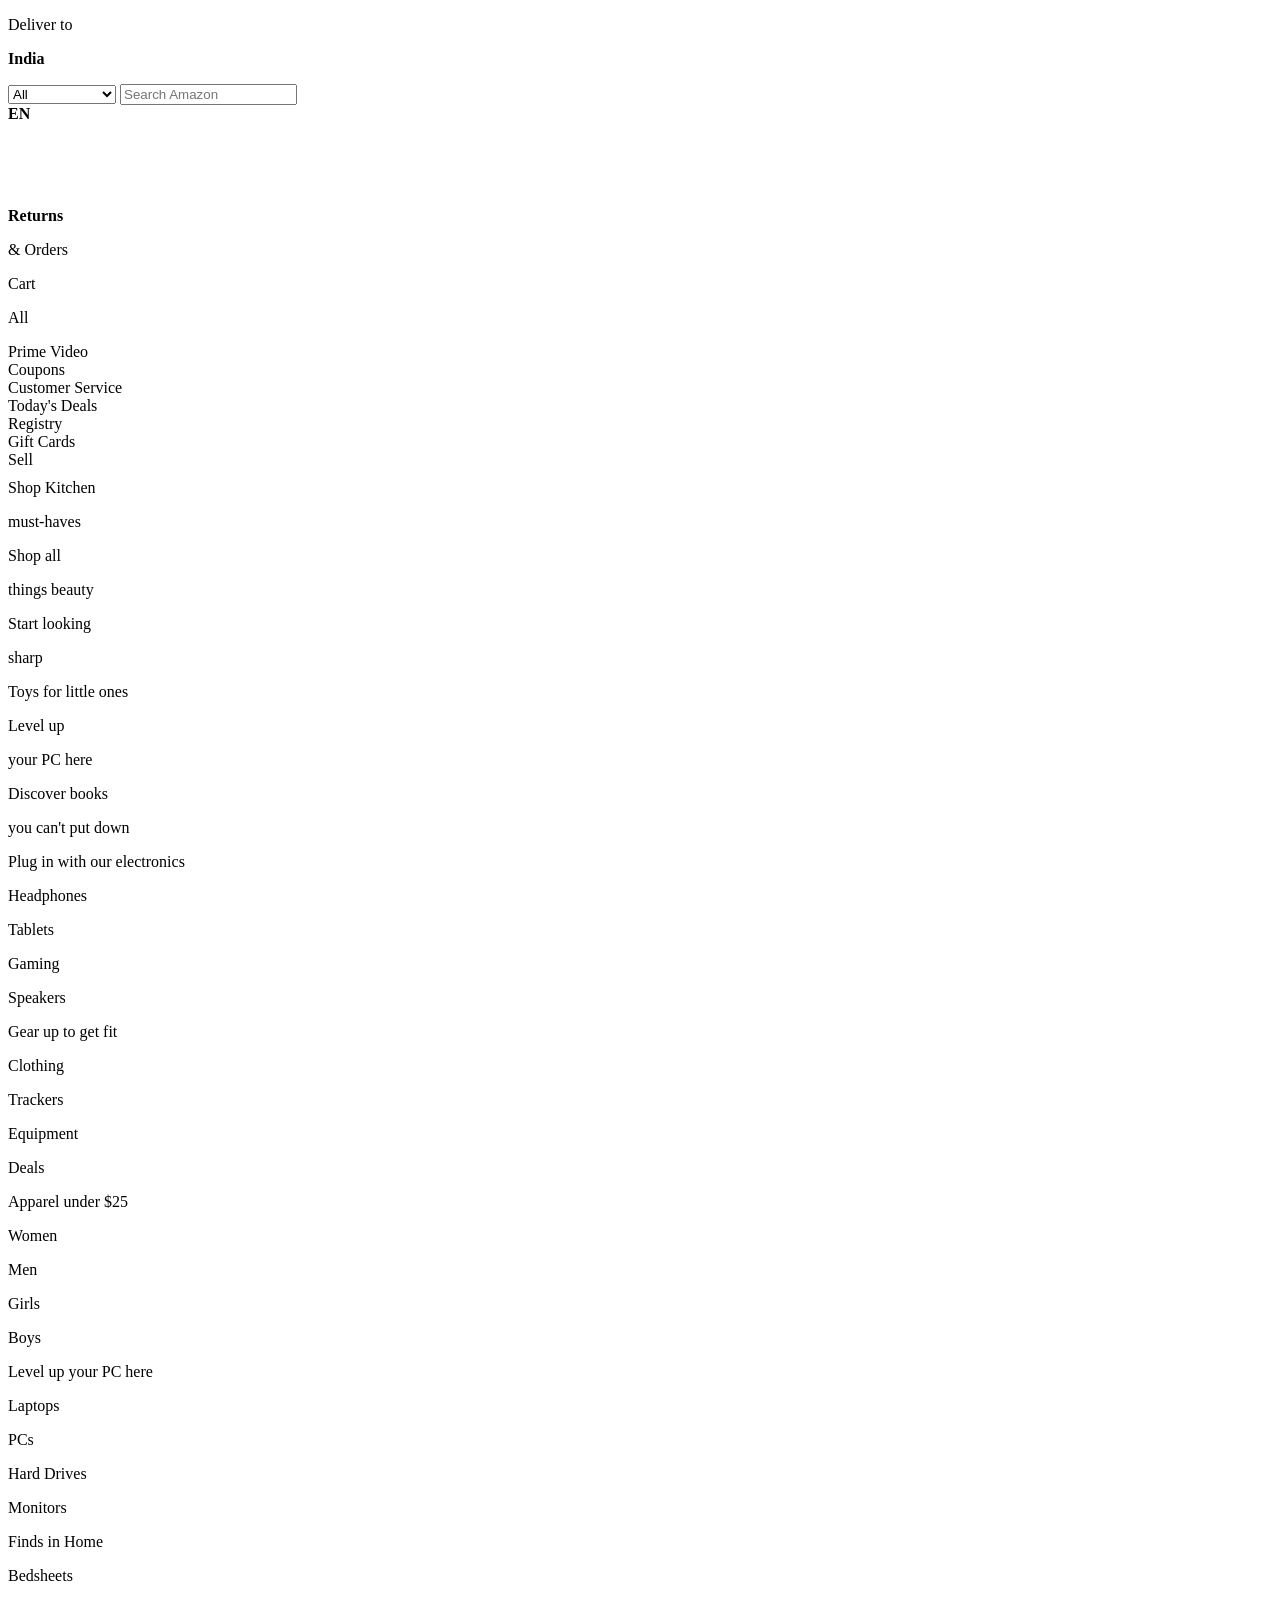
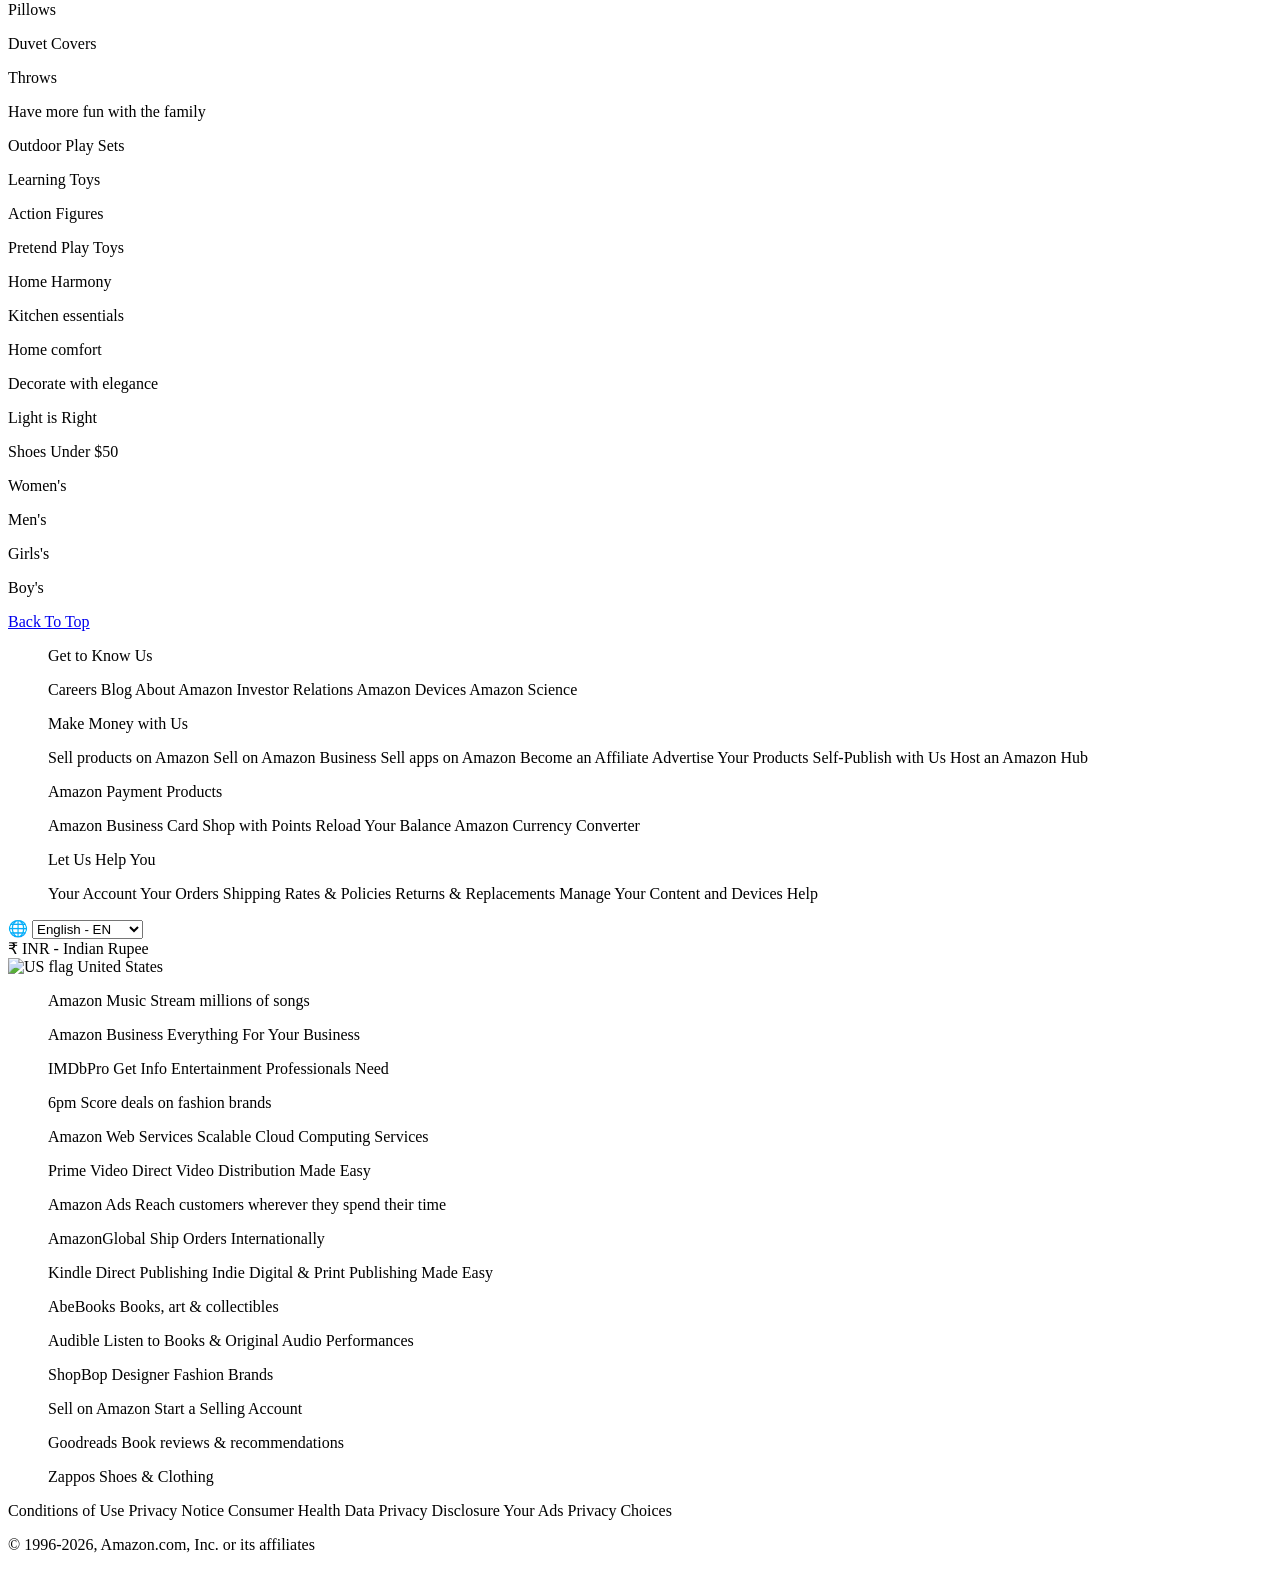
==== index.html @ c1c50067 "Update and rename home.html to index.html" ====
<!DOCTYPE html>
<html lang="en"> 
<head>
    <meta charset="UTF-8"> <!-- UTF-8 allows your webpage to correctly display a huge range of characters, including: English, Hindi, Emojis: 😊, Symbols, Other languages -->
    <meta name="viewport" content="width=device-width, initial-scale=1.0">
    <title>AMAZON CLONE</title>
    <link rel="stylesheet" href="index.css">

    <link href="https://fonts.googleapis.com/css2?family=Roboto:wght@400;500;700&display=swap"
      rel="stylesheet">
    <script src="https://kit.fontawesome.com/1e3a01ae2b.js" crossorigin="anonymous"></script>

    <link href="https://fonts.googleapis.com/css2?family=Inter+Tight:ital,wght@0,100..900;1,100..900&family=Roboto+Condensed:ital,wght@0,100..900;1,100..900&family=Signika:wght@300..700&display=swap" rel="stylesheet">

</head>
<body>
    <header>
        <div class="navbar">
            <div class="nav-logo border">
                <div class="logo"></div>
            </div>
            <div class="nav-location border">
                <p id="add1">Deliver to</p>
                <div class="nav-country">
                    <i class="fa-solid fa-location-dot"></i>
                    <p><b>India</b></p>
                </div>
            </div>

            <div class="nav-search">
                <select class="search-select">

                    <option>All</option>
                    <option>Fashion</option>
                    <option>Baby</option>
                    <option>Arts and crafts</option>
                    <option>Books</option>
                    <option>Computers</option>
                    <option>Electronics</option>
                </select>
                <input placeholder="Search Amazon" class="search-input">
                <div id="searchic">
                    <i class="fa-solid fa-magnifying-glass"></i>
                </div>
            </div>

            <div class="lang border">
                <i class="fa-solid fa-flag-usa" style="color: cornflowerblue;"></i>
                <b>EN</b>
            </div>
            
            <a href="signin.html" style="text-decoration: none; color: white;">
            <div class="nav-signin border" title="Sign in/Register">
                <p id="signin1"><b>Hello, sign in</b></p>
                <p class="nav-second"> Accounts & Lists
                <i class="fa-solid fa-angle-down"></i>
                </p>                
            </div></a>

            <div class="nav-orders border">
                <p id="orders1"><b>Returns</b></p>
                <p class="nav-second">& Orders</p>
            </div>

            <div class="nav-cart border">
                <i id="cart" class="fa-solid fa-cart-shopping"></i>
                <p id="cart2">Cart</p>
            </div>
        </div>

        <div class="panel">
            <div class="panel-all border">
                <i style="font-size: 23px;" class="fa-solid fa-bars"></i>
                <p>All</p>
            </div>

            <div class="panel-ops">
                <div class="ops-prime border">Prime Video</div>
                <div class="ops-coupons border">Coupons</div>
                <div class="ops-service border">Customer Service</div>
                <div class="ops-deals border">Today's Deals</div>
                <div class="ops-reg border">Registry</div>
                <div class="ops-gift border">Gift Cards</div>
                <div class="ops-sell border">Sell</div>
            </div>
        </div>
    </header>

    <div class="hero-section">
        <div class="card" id="img1">
            <p style="margin-top: 10px;">Shop Kitchen</p>
            <p>must-haves</p>
            
        </div>
        <div class="card" id="img2">
            <p style="margin-top: 10px;">Shop all</p>
            <p>things beauty</p>
        </div>
        <div class="card" id="img3">
            <p style="margin-top: 10px;">Start looking </p>
            <p>sharp</p>
        </div>
        <div class="card" id="img4">
            <p style="margin-top: 10px;">
                Toys for little ones
            </p>
        </div>
        <div class="card" id="img5">
            <p style="margin-top: 10px;">Level up</p>
            <p>your PC here</p>
        </div>
        <div class="card" id="img6">
            <p style="margin-top: 10px;">
                <p>Discover books</p>
                <p>you can't put down</p>
            </p>
        </div>
    </div>
    <!-- Shop section -->
    <div class="shop-section">
        <div class="sub-shop-section1 style">
            <div class="box1 box">
                <p id="shop-title">Plug in with our electronics</p>
                <div class="boxes">
                    <div class="item">
                        <div class="box-img1"></div>
                        <p>Headphones</p>
                    </div>
                    <div class="item">
                        <div class="box-img2"></div>
                        <p>Tablets</p>
                    </div>
            
                    <div class="item">
                        <div class="box-img3"></div>
                        <p>Gaming</p>
                    </div>
                    <div class="item">
                        <div class="box-img4"></div>
                        <p>Speakers</p>
                    </div>
                </div>
            </div>
            <div class="box2 box">
                <p id="shop-title">Gear up to get fit</p>
                <div class="boxes">
                    <div class="item">
                        <div class="box2-img1"></div>
                        <p>Clothing</p>
                    </div>
                    <div class="item">
                        <div class="box2-img2"></div>
                        <p>Trackers</p>
                    </div>
            
                    <div class="item">
                        <div class="box2-img3"></div>
                        <p>Equipment</p>
                    </div>
                    <div class="item">
                        <div class="box2-img4"></div>
                        <p>Deals</p>
                    </div>
                </div>
            </div>
        <div class="box3 box">
            <p id="shop-title">Apparel under $25</p>
            <div class="boxes">
                <div class="item">
                    <div class="box3-img1"></div>
                    <p>Women</p>
                </div>
                <div class="item">
                    <div class="box3-img2"></div>
                    <p>Men</p>
                </div>
            
                <div class="item">
                    <div class="box3-img3"></div>
                    <p>Girls</p>
                </div>
                <div class="item">
                    <div class="box3-img4"></div>
                    <p>Boys</p>
                </div>
            </div>
        </div>
        <div class="box4 box">
            <p id="shop-title">Level up your PC here</p>
            <div class="boxes">
                <div class="item">
                    <div class="box4-img1"></div>
                    <p>Laptops</p>
                </div>
                <div class="item">
                    <div class="box4-img2"></div>
                    <p>PCs</p>
                </div>
            
                <div class="item">
                    <div class="box4-img3"></div>
                    <p>Hard Drives</p>
                </div>
                <div class="item">
                    <div class="box4-img4"></div>
                    <p>Monitors</p>
                </div>
            
            </div>
        </div>
        </div>


        <div class="sub-shop-section2 style">
            <div class="box1 box">
                <p id="shop-title">Finds in Home</p>
                <div class="boxes">
                    <div class="item">
                        <div class="box1-2-img1"></div>
                        <p>Bedsheets</p>
                    </div>
                    <div class="item">
                        <div class="box1-2-img2"></div>
                        <p>Pillows</p>
                    </div>
            
                    <div class="item">
                        <div class="box1-2-img3"></div>
                        <p>Duvet Covers</p>
                    </div>
                    <div class="item">
                        <div class="box1-2-img4"></div>
                        <p>Throws</p>
                    </div>
                </div>
            </div>
            <div class="box2 box">
                <p id="shop-title">Have more fun with the family</p>
                <div class="boxes">
                    <div class="item">
                        <div class="box2-2-img1"></div>
                        <p>Outdoor Play Sets</p>
                    </div>
                    <div class="item">
                        <div class="box2-2-img2"></div>
                        <p>Learning Toys</p>
                    </div>
            
                    <div class="item">
                        <div class="box2-2-img3"></div>
                        <p>Action Figures</p>
                    </div>
                    <div class="item">
                        <div class="box2-2-img4"></div>
                        <p>Pretend Play Toys</p>
                    </div>
                </div>
            </div>
        <div class="box3 box">
            <p id="shop-title">Home Harmony</p>
            <div class="boxes">
                <div class="item">
                    <div class="box3-2-img1"></div>
                    <p>Kitchen essentials</p>
                </div>
                <div class="item">
                    <div class="box3-2-img2"></div>
                    <p>Home comfort</p>
                </div>
            
                <div class="item">
                    <div class="box3-2-img3"></div>
                    <p>Decorate with elegance</p>
                </div>
                <div class="item">
                    <div class="box3-2-img4"></div>
                    <p>Light is Right</p>
                </div>
            </div>
        </div>
        <div class="box4 box">
            <p id="shop-title">Shoes Under $50</p>
            <div class="boxes">
                <div class="item">
                    <div class="box4-2-img1"></div>
                    <p>Women's</p>
                </div>
                <div class="item">
                    <div class="box4-2-img2"></div>
                    <p>Men's</p>
                </div>
            
                <div class="item">
                    <div class="box4-2-img3"></div>
                    <p>Girls's</p>
                </div>
                <div class="item">
                    <div class="box4-2-img4"></div>
                    <p>Boy's</p>
                </div>
            
            </div>
        </div>
        </div>
        
    </div>

    <footer>
        <div>
            <a href="#top" class="back-to-top">Back To Top</a>
        </div>
        <div class="foot-panel1">
            <ul>
                <p>Get to Know Us</p>
                <a>Careers</a>
                <a>Blog<a>
                <a>About Amazon</a>
                <a>Investor Relations</a>
                <a>Amazon Devices</a>
                <a>Amazon Science</a>
            </ul>
            <ul>
                <p>Make Money with Us</p> 
                <a>Sell products on Amazon</a>
                <a>Sell on Amazon Business<a>
                <a>Sell apps on Amazon</a>
                <a>Become an Affiliate</a>
                <a>Advertise Your Products</a>
                <a>Self-Publish with Us</a>
                <a>Host an Amazon Hub</a>
            </ul>
            <ul>
                <p>Amazon Payment Products</p>
                <a>Amazon Business Card</a>
                <a>Shop with Points</a>
                <a>Reload Your Balance</a>
                <a>Amazon Currency Converter</a>
            </ul>
            <ul>
                <p>Let Us Help You</p>
                <a>Your Account</a>
                <a>Your Orders<a>
                <a>Shipping Rates & Policies</a>
                <a>Returns & Replacements</a>
                <a>Manage Your Content and Devices</a>
                <a>Help</a>
            </ul>
        </div>
        <div class="foot-panel2">
            <div class="plogo"></div>
            <div class="foot-nav">
                <div class="footopt">
                    <span>🌐</span>
                    <select>
                        <option>English - EN</option>
                        <option>हिन्दी - HI</option>
                        <option>español - ES</option>
                        <option>português - PT</option>
                    </select>
                </div>
                <div class="footopt">
                    <span>₹ INR - Indian Rupee</span>
                    
                </div>
                <div class="footopt">
                    <img src="https://flagcdn.com/w20/us.png" alt="US flag">
                    <span>United States</span>
                    
                </div>
            </div>
        </div>

        <div class="footr2">
            <div class="foot-panel3">
                <div class="col1 c">
                    <ul>
                        <a id="heading">Amazon Music</a>
                        <a>Stream millions of songs</a>
                    </ul>
                    <ul>
                        <a id="heading">Amazon Business</a>
                        <a>Everything For</a>
                        <a>Your Business</a>
                    </ul>
                    <ul>
                        <a id="heading">IMDbPro </a>
                        <a>Get Info</a>
                        <a>Entertainment</a>
                        <a>Professionals Need</a>
                    </ul>
                </div>
                <div class="col2 c">
                    <ul>
                        <a id="heading">6pm</a>
                        <a>Score deals on fashion brands</a>
                    </ul>
                    <ul>
                        <a id="heading">Amazon Web Services</a>
                        <a>Scalable Cloud Computing Services</a>
                    </ul>
                    <ul>
                        <a id="heading">Prime Video Direct</a>
                        <a>Video Distribution Made Easy</a>
                    </ul>
                </div>
                <div class="col3 c">
                    <ul style="height: px;">
                        <a id="heading">Amazon Ads</a>
                        <a>Reach customers</a>
                        <a>wherever they</a>
                        <a>spend their time</a>
                    </ul>
                    <ul >
                        <a id="heading">AmazonGlobal</a>
                        <a>Ship Orders</a>
                        <a>Internationally</a>
                    </ul>
                    <ul>
                        <a id="heading">Kindle Direct </a>
                        <a id="heading">Publishing</a>
                        <a>Indie Digital &</a>
                        <a>Print Publishing</a>
                        <a>Made Easy</a>
                    </ul>
                </div>
                <div class="col4 c">
                    <ul>
                        <a id="heading">AbeBooks</a>
                        <a>Books, art & collectibles</a>
                    </ul>
                    <ul>
                        <a id="heading">Audible</a>
                        <a>Listen to Books & Original Audio Performances</a>
                        
                    </ul>
                    <ul>
                        <a id="heading">ShopBop </a>
                        <a>Designer</a>
                        <a>Fashion Brands</a>
                    </ul>
                </div>
                <div class="col5 c">
                    <ul>
                        <a id="heading">Sell on Amazon</a>
                        <a>Start a Selling Account</a>
                    </ul>
                    <ul>
                        <a id="heading">Goodreads</a>
                        <a>Book reviews</a>
                        <a>&</a>
                        <a>recommendations</a>
                        
                    </ul>
                    <ul>
                        <a id="heading">Zappos</a>
                        <a>Shoes &</a>
                        <a>Clothing</a>
                        
                    </ul>
                </div>
        
            </div>

            <div class="foot-panel4">
            <div class="pages">
                <a>Conditions of Use</a>
                <a>Privacy Notice</a>
                <a>Consumer Health Data Privacy Disclosure</a>
                <a>Your Ads Privacy Choices</a>
            </div>
            <div class="copyright">
                <p>© 1996-2026, Amazon.com, Inc. or its affiliates</p>
            </div>
        </div>
        </div>
        
    </footer>
    
</body>
</html>
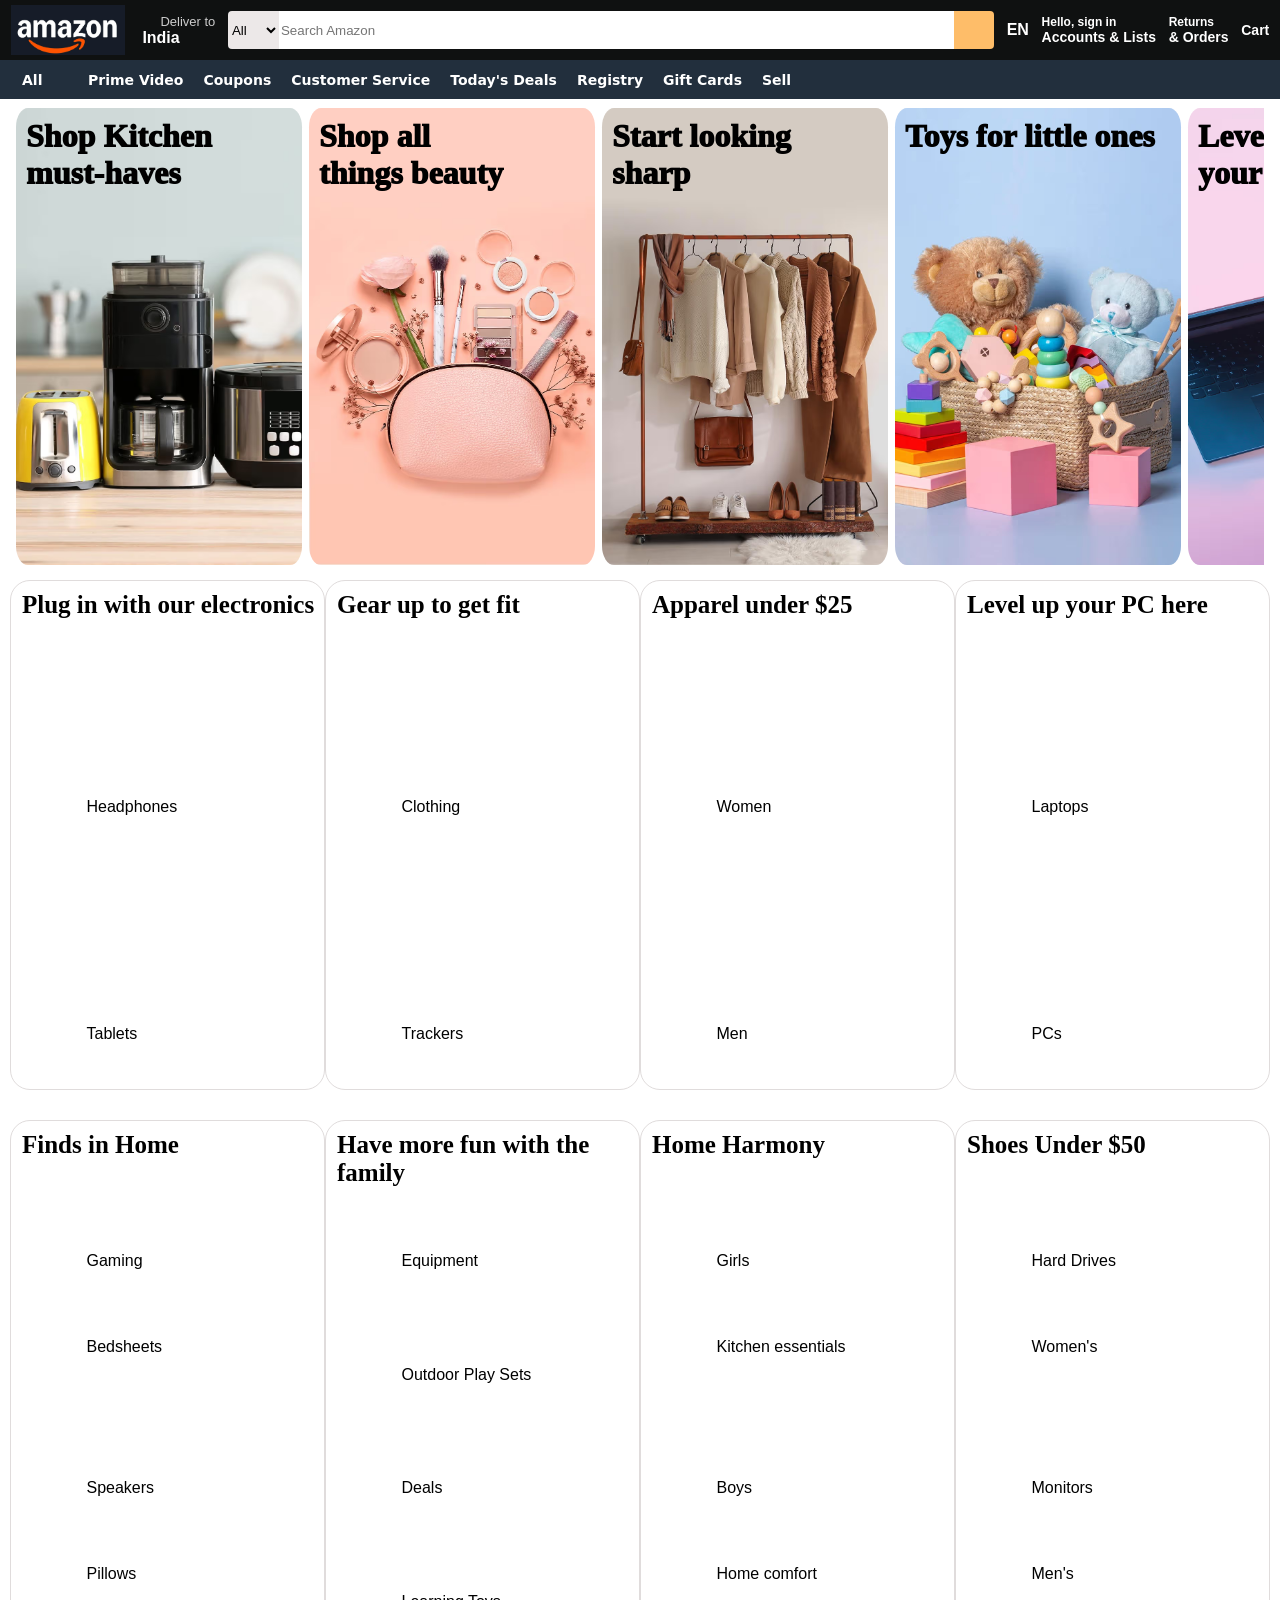
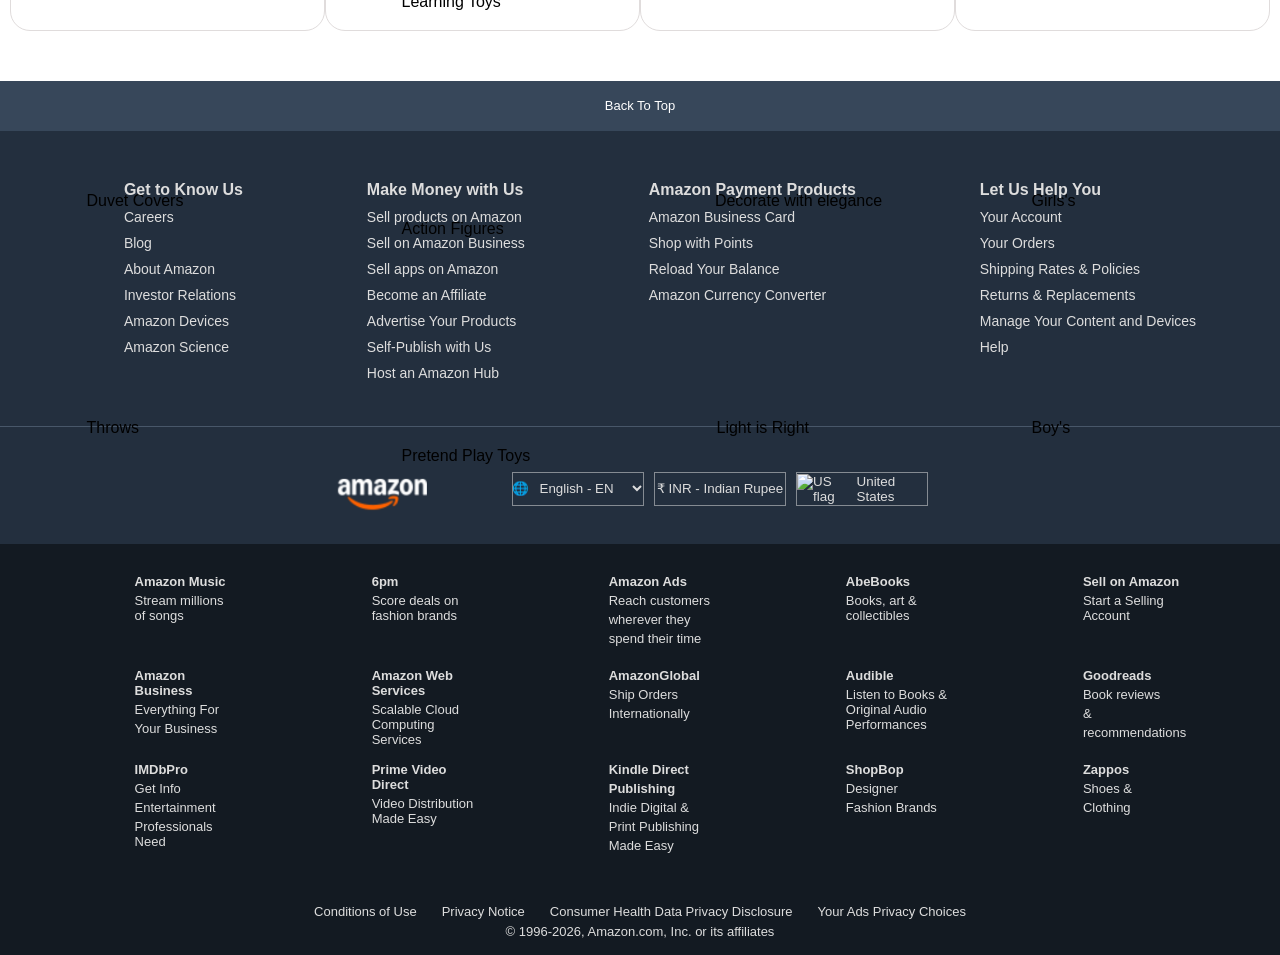
==== commit b4846ed3: "Update index.html" ====
--- a/index.html
+++ b/index.html
@@ -4,7 +4,7 @@
     <meta charset="UTF-8"> <!-- UTF-8 allows your webpage to correctly display a huge range of characters, including: English, Hindi, Emojis: 😊, Symbols, Other languages -->
     <meta name="viewport" content="width=device-width, initial-scale=1.0">
     <title>AMAZON CLONE</title>
-    <link rel="stylesheet" href="index.css">
+    <link rel="stylesheet" href="style.css">
 
     <link href="https://fonts.googleapis.com/css2?family=Roboto:wght@400;500;700&display=swap"
       rel="stylesheet">
--- a/style.css
+++ b/style.css
@@ -0,0 +1,682 @@
+*{
+    margin: 0;
+    font-family: Arial;
+    box-sizing: border-box;
+}
+.navbar{
+    
+    background-color: #0F1111;
+    color: white;
+    min-height: 60px;
+    height: auto;
+    padding: 5px 10px;
+    gap: 12px;
+    display: flex;
+    align-items: center;
+    justify-content: space-evenly;
+}
+/* Box1 */
+.nav-logo{
+    height: 50px;
+    width: 114px;
+    flex-shrink: 0;
+}
+.logo{
+    background-image: url(amazon-rebrand-2025_dezeen_2364_col_1-1.jpg);
+    height: 50px;
+    width: 100%;
+    background-size: cover;
+}
+.border:hover{
+    border: 1.5px solid white;
+}
+/* box2 */
+#add1{
+    font-size: 13px; 
+    margin-left: 23px;
+    color: #CCCCCC;
+}
+.nav-country{
+    display: flex;
+    font-size: 16px;
+    margin-left: 5px;
+}
+/* box3 */
+.nav-search {
+    display: flex;
+    flex: 1;
+    min-width: 100px;
+    max-width: 766px;
+}
+select{
+    width: 51px;
+    background-color: rgb(236, 232, 232);
+    border-top-left-radius: 4px;
+    border-bottom-left-radius: 4px;
+    border: none;
+}
+.search-input{
+    width: 675px;
+    height: 38px;
+    border: none;
+    min-width: 10px;
+}
+#searchic{
+    color: black;
+    background-color: rgb(254, 189, 105);
+    width:40px;
+    font-size: 30px;
+    border-top-right-radius: 4px;
+    border-bottom-right-radius: 4px;
+}
+.nav-search:active{
+    border: 1.5px orange solid;
+    border-radius: 4.2px;
+}
+.nav-search:hover{
+    border: 1.5px orange solid;
+    border-radius: 4.2px;
+}
+/* box4 */
+#signin1{
+    font-size: 12px;
+}
+.nav-second{     /** will be applied for box5 **/
+    font-size: 14px;
+    font-weight: 700;
+}
+/* box5 */
+#orders1{
+    font-size: 12px;
+}
+
+.nav-orders:visited{
+    color: white;
+}
+
+/* box6 */
+.nav-cart{
+    display: flex;
+    align-items: flex-end;
+}
+#cart{   /** .nav-cart i :- The <i> which is inside the class="nav-cart" **/
+    font-size: 26px;
+}
+#cart2{
+    font-size: 14px;
+    font-weight: 700;
+}
+
+@media (max-width: 800px){
+    .navbar{
+        flex-wrap: wrap;
+    }
+    .nav-search {
+        order: 2;
+        flex-basis: 100%;
+    }
+}
+
+/* Panel */
+.panel{
+    height: 39px;
+    color: white;
+    background-color: #222f3d;
+    display: flex;
+    align-items: center;
+    font-size: 14px;
+}
+.panel-all {
+    display: flex;
+    align-items: center;
+    width: 50px;
+    margin-left: 18px;
+
+    gap: 4px; /* clean spacing b/w icon & all */
+}
+.panel-all p{
+    font-family:system-ui, -apple-system, BlinkMacSystemFont, 'Segoe UI', Roboto, Oxygen, Ubuntu, Cantarell, 'Open Sans', 'Helvetica Neue', sans-serif;
+    margin: 0;
+    font-weight: 700;
+}
+/* box2 */
+.panel-ops{
+    display: flex;
+    width: 80%
+}
+.panel-ops div{  /** selectors combination **/
+    margin-left: 20px;
+    font-family:system-ui, -apple-system, BlinkMacSystemFont, 'Segoe UI', Roboto, Oxygen, Ubuntu, Cantarell, 'Open Sans', 'Helvetica Neue', sans-serif;
+    font-weight: 600;
+}
+
+/* Hero-Section */
+
+.hero-section{
+    display: flex;
+    margin: 9px 16px 0 16px;
+    justify-content:space-evenly;
+    overflow-x: auto; /* Adds **horizontal scrollbar** only when content overflows */
+    white-space: nowrap;
+    gap: 7px;
+}
+.hero-section::-webkit-scrollbar {
+    display: none;  /* hides the horizontal scroll-bar */
+}
+#img1{
+    background-image: url(51l7ZOsRo7L._AC_AIweblab1431263\,T1_FMavif_SF1282.5\,2052_QL54_.avif);
+    height: 457px;
+    width: 286px;
+    background-size: cover;
+    border-radius: 4.2%;
+}
+#img1 p{
+    margin-left: 10px;
+    font-size: 2rem;
+    font-family: "Roboto";
+    font-weight: 1000;
+}
+#img2{
+    background-image: url(61Ld77LHXQL._AC_AIweblab1431263\,T1_FMavif_SF1282.5\,1981.5_QL54_.avif);
+    height: 457px;
+    width: 286px;
+    background-size: cover;
+    border-radius: 4.2%;
+
+    font-size: 2rem;
+}
+#img2 p{
+    margin-left: 10px;
+    font-family: "Roboto";
+    font-weight: 1000;
+}
+#img3{
+    background-image: url(61R7G24e7dL._AC_AIweblab1431263\,T1_FMavif_SF1282.5\,1981.5_QL54_.avif);
+    height: 457px;
+    width: 286px;
+    background-size: cover;
+    border-radius: 4.2%;
+
+    font-size: 2rem;
+}
+#img3 p{
+    margin-left: 10px;
+    font-family: "Roboto";
+    font-weight: 1000;
+}
+#img4{
+    background-image: url(61upHi2gzaL._AC_AIweblab1431263\,T1_FMavif_SF1282.5\,2052_QL54_.avif);
+    height: 457px;
+    width: 286px;
+    background-size: cover;
+    border-radius: 4.2%;
+    font-size: 2rem;
+
+}
+#img4 p{
+    margin-left: 10px;
+    font-family: "Roboto";
+    font-weight: 1000;
+}
+#img5{
+    background-image: url(714RPvHc4LL._AC_AIweblab1431263\,T1_FMavif_SF1282.5\,1981.5_QL54_.avif);
+    height: 457px;
+    width: 286px;
+    background-size: cover;
+    border-radius: 4.2%;
+
+    font-size: 2rem;
+}
+#img5 p{
+    margin-left: 10px;
+    font-family: "Roboto";
+    font-weight: 1000;
+}
+#img6{
+    background-image: url(https://m.media-amazon.com/images/I/613fnGHLTYL._AC_AIweblab1431263,T1_FMavif_SF1282.5,1981.5_QL54_.jpg?aicid=homepage-single-creative-card);
+    height: 457px;
+    width: 286px;
+    background-size: cover;
+    border-radius: 4.2%;
+
+    font-size: 2rem;
+}
+#img6 p{
+    margin-left: 10px;
+    font-family: "Roboto";
+    font-weight: 1000;
+}
+.card{
+    cursor: pointer;
+    flex-shrink: 0; /* Stops the items from shrinking to fit */
+    transition: all 0.2s ease;
+    text-shadow: 50px;
+}
+.card:hover{
+    transform: scale(1.01);
+}
+
+/* Shop Section */
+
+.sub-shop-section1{
+    display: flex;
+    justify-content: space-evenly;
+    margin-top: 15px;
+    padding: 0 10px;
+}
+.box{
+    width: 365px;
+    height: 510.4px;
+    border: 1.5px solid rgb(224, 220, 220);
+    border-radius: 20px;
+    
+}
+#shop-title{
+    font-size: 25px;
+    font-family: "Roboto condensed";
+    font-weight: 800;
+    margin-top: 10px;
+    margin-left: 11px;
+}
+
+.boxes{
+    display: flex;
+    flex-wrap: wrap;
+    justify-content: space-evenly;
+    margin-top: 10px;
+    
+}
+.item{
+    margin-bottom: 40px;
+    cursor: pointer;
+}
+.item p{
+    font-family: 'Trebuchet MS', sans-serif;
+    margin-top: 3px;
+    margin-left: 2px;
+}
+/* Row1 Box1 */
+.box-img1{
+    background-image: url(https://m.media-amazon.com/images/I/417NhPd56zL._SR210,210_.jpg);
+    width: 166px;
+    height: 166px;
+    background-size: cover;
+    border-radius: 10px;
+}
+.box-img2{
+    background-image: url(https://m.media-amazon.com/images/I/41dMYqsSuGL._SR210,210_.jpg);
+    width: 166px;
+    height: 166px;
+    background-size: cover;
+    border-radius: 10px;
+}
+.box-img3{
+    background-image: url(https://m.media-amazon.com/images/I/41gk0-eoy4L._SR210,210_.jpg);
+    width: 166px;
+    height: 166px;
+    background-size: cover;
+    border-radius: 10px;
+}
+.box-img4{
+    background-image: url(https://m.media-amazon.com/images/I/41uuEMle6TL._SR210,210_.jpg);
+    width: 166px;
+    height: 166px;
+    background-size: cover;
+    border-radius: 10px;
+}
+
+/* Row1 Box2 */
+.box2-img1{
+    background-image: url(https://m.media-amazon.com/images/I/41CutKsrzNL._SR210,210_.jpg);
+    width: 166px;
+    height: 166px;
+    background-size: cover;
+    border-radius: 10px;
+}
+.box2-img2{
+    background-image: url(https://m.media-amazon.com/images/I/41RKKF01YxL._SR210,210_.jpg);
+    width: 166px;
+    height: 166px;
+    background-size: cover;
+    border-radius: 10px;
+}
+.box2-img3{
+    background-image: url(https://m.media-amazon.com/images/I/41MjMjLh9BL._SR210,210_.jpg);
+    width: 166px;
+    height: 166px;
+    background-size: cover;
+    border-radius: 10px;
+}
+.box2-img4{
+    background-image: url(https://m.media-amazon.com/images/I/41idnUIEIZL._SR210,210_.jpg);
+    width: 166px;
+    height: 166px;
+    background-size: cover;
+    border-radius: 10px;
+}
+/* Row1 Box3 */
+.box3-img1{
+    background-image: url(https://m.media-amazon.com/images/I/41DNYos4L1L._SR210,210_.jpg);
+    width: 166px;
+    height: 166px;
+    background-size: cover;
+    border-radius: 10px;
+}
+.box3-img2{
+    background-image: url(https://m.media-amazon.com/images/I/31-zpA1B2zL._SR210,210_.jpg);
+    width: 166px;
+    height: 166px;
+    background-size: cover;
+    border-radius: 10px;
+}
+.box3-img3{
+    background-image: url(https://m.media-amazon.com/images/I/41J+KoaCycL._SR210,210_.jpg);
+    width: 166px;
+    height: 166px;
+    background-size: cover;
+    border-radius: 10px;
+}
+.box3-img4{
+    background-image: url(https://m.media-amazon.com/images/I/31YRD7rRprL._SR210,210_.jpg);
+    width: 166px;
+    height: 166px;
+    background-size: cover;
+    border-radius: 10px;
+}
+/* Row1 Box4 */
+.box4-img1{
+    background-image: url(https://m.media-amazon.com/images/I/41SeoNqumwL._SR210,210_.jpg);
+    width: 166px;
+    height: 166px;
+    background-size: cover;
+    border-radius: 10px;
+}
+.box4-img2{
+    background-image: url(https://m.media-amazon.com/images/I/41hls0IW3XL._SR210,210_.jpg);
+    width: 166px;
+    height: 166px;
+    background-size: cover;
+    border-radius: 10px;
+}
+.box4-img3{
+    background-image: url(https://m.media-amazon.com/images/I/41DUMIpCRRL._SR210,210_.jpg);
+    width: 166px;
+    height: 166px;
+    background-size: cover;
+    border-radius: 10px;
+}
+.box4-img4{
+    background-image: url(https://m.media-amazon.com/images/I/410RcCBLHIL._SR210,210_.jpg);
+    width: 166px;
+    height: 166px;
+    background-size: cover;
+    border-radius: 10px;
+}
+
+
+/* Row2 */
+.sub-shop-section2{
+    display: flex;
+    justify-content: space-evenly;
+    margin-top: 30px;
+    padding: 0 10px;
+
+    margin-bottom: 50px;
+}
+/* Row2 Box1 */
+.box1-2-img1{
+    background-image: url(https://m.media-amazon.com/images/I/319RC1dCFNL._SR210,210_.jpg);
+    width: 166px;
+    height: 166px;
+    background-size: cover;
+    border-radius: 10px;
+}
+.box1-2-img2{
+    background-image: url(https://m.media-amazon.com/images/I/41+4Tvu3E0L._SR210,210_.jpg);
+    width: 166px;
+    height: 166px;
+    background-size: cover;
+    border-radius: 10px;
+}
+.box1-2-img3{
+    background-image: url(https://m.media-amazon.com/images/I/41u90AplYLL._SR210,210_.jpg);
+    width: 166px;
+    height: 166px;
+    background-size: cover;
+    border-radius: 10px;
+}
+.box1-2-img4{
+    background-image: url(https://m.media-amazon.com/images/I/41iRkfbZX6L._SR210,210_.jpg);
+    width: 166px;
+    height: 166px;
+    background-size: cover;
+    border-radius: 10px;
+}
+
+/* Row2 Box2 */
+.box2-2-img1{
+    background-image: url(https://m.media-amazon.com/images/I/31uBBG+KvtL._SR210,210_.jpg);
+    width: 166px;
+    height: 166px;
+    background-size: cover;
+    border-radius: 10px;
+}
+.box2-2-img2{
+    background-image: url(https://m.media-amazon.com/images/I/31QJz8+ereL._SR210,210_.jpg);
+    width: 166px;
+    height: 166px;
+    background-size: cover;
+    border-radius: 10px;
+}
+.box2-2-img3{
+    background-image: url(https://m.media-amazon.com/images/I/310Ke5y4pBL._SR210,210_.jpg);
+    width: 166px;
+    height: 166px;
+    background-size: cover;
+    border-radius: 10px;
+}
+.box2-2-img4{
+    background-image: url(https://m.media-amazon.com/images/I/416Kr1IKmgL._SR210,210_.jpg);
+    width: 166px;
+    height: 166px;
+    background-size: cover;
+    border-radius: 10px;
+}
+/* Row2 Box3 */
+.box3-2-img1{
+    background-image: url(https://m.media-amazon.com/images/I/41dEpCmTRFL._SR210,210_.jpg);
+    width: 166px;
+    height: 166px;
+    background-size: cover;
+    border-radius: 10px;
+}
+.box3-2-img2{
+    background-image: url(https://m.media-amazon.com/images/I/41cXdDKGU6L._SR210,210_.jpg);
+    width: 166px;
+    height: 166px;
+    background-size: cover;
+    border-radius: 10px;
+}
+.box3-2-img3{
+    background-image: url(https://m.media-amazon.com/images/I/41EvbQ64I2L._SR210,210_.jpg);
+    width: 166px;
+    height: 166px;
+    background-size: cover;
+    border-radius: 10px;
+}
+.box3-2-img4{
+    background-image: url(https://m.media-amazon.com/images/I/41hJC3LJ2aL._SR210,210_.jpg);
+    width: 166px;
+    height: 166px;
+    background-size: cover;
+    border-radius: 10px;
+}
+/* Row2 Box4 */
+.box4-2-img1{
+    background-image: url(https://m.media-amazon.com/images/I/31U967D6S3L._SR210,210_.jpg);
+    width: 166px;
+    height: 166px;
+    background-size: cover;
+    border-radius: 10px;
+}
+.box4-2-img2{
+    background-image: url(https://m.media-amazon.com/images/I/31Wut-0nWqL._SR210,210_.jpg);
+    width: 166px;
+    height: 166px;
+    background-size: cover;
+    border-radius: 10px;
+}
+.box4-2-img3{
+    background-image: url(https://m.media-amazon.com/images/I/31JVbBrAgDL._SR210,210_.jpg);
+    width: 166px;
+    height: 166px;
+    background-size: cover;
+    border-radius: 10px;
+}
+.box4-2-img4{
+    background-image: url(https://m.media-amazon.com/images/I/41DEKPASTNL._SR210,210_.jpg);
+    width: 166px;
+    height: 166px;
+    background-size: cover;
+    border-radius: 10px;
+}
+
+
+/* FOOTER */
+footer{
+    height: 830.2px;
+    background-color: #232f3e;
+}
+.back-to-top{
+    background-color: #37475A;
+    height: 50px;
+    color: white;
+    display: flex;
+    justify-content: center;
+    align-items: center;
+    font-size: 13px;
+
+    text-decoration: none;
+}
+.back-to-top:hover{
+    background-color: #485769;
+}
+
+html{
+    scroll-behavior: smooth;
+}
+.foot-panel1{
+    color: #dddddd;
+    display: flex;
+    justify-content: space-evenly;
+    margin-top: 50px;
+}
+ul a{
+    display: block;
+    font-size: 14px;
+    margin-top: 10px;
+}
+ul p{
+    font-size: 16px;
+    font-weight: 700;
+}
+.foot-panel2{
+    height: 68px;
+    width: 100%;
+    border-top: 0.2px solid #485769;
+    display: flex;
+    justify-content: center;
+    margin-top: 45px;
+    margin-bottom: 50px;
+}
+.plogo{
+    background-image: url(Screenshot\ \(100\).png);
+    height: 52px;
+    width: 100px;
+    background-size: cover;
+    margin-top: 40px;
+}
+.foot-nav{
+    height: 35px;
+    width: 467px;
+    margin-left: 60px;
+    margin-top: 45px;
+    display: flex;
+    justify-content:center;
+    gap: 10px;
+}
+.footopt{
+    width: 132px;
+    height: 33.8px;
+    display: flex;
+    justify-content: center;
+    align-items: center;
+    border: 1.5px solid #858b92;
+    color: #dddddd;
+    font-size: 13.4px;
+    gap: 7px;
+
+    cursor: pointer;
+}
+.footopt select{
+    width: 132px;
+    background-color: transparent;
+    color: #dddddd;
+    display: flex;
+    justify-content: center;
+}
+select option{
+    color: rgb(77, 73, 73);
+}
+
+/* Darker area of footer */
+.footr2{
+    height: 411.4px;
+    width: 100%;
+    background-color: #131A22;
+}
+.foot-panel3{
+    display: flex;
+    justify-content: space-evenly;
+    height: 290px;
+}
+.c{
+    display: flex;
+    flex-direction: column;
+    gap: 40px;
+    margin-top: 20px;
+}
+.c ul a{
+    font-size: 13px;
+} 
+.foot-panel3 ul{
+    color: #dddddd;
+    width: 142.5px;
+    height: 54px;
+}
+.foot-panel3 ul a{
+    margin-bottom: -6px;
+}
+#heading{
+    font-weight: bolder;
+}
+
+.foot-panel4{
+    width: 100%;
+    height: 50.2px;
+    color: #dddddd;
+    margin-top: 70px;
+}
+.pages{
+    display: flex;
+    justify-content: center;
+    font-size: 13px;
+    gap: 25px;
+}
+.copyright{
+    display: flex;
+    justify-content: center;   
+    font-size: 13px;
+    margin-top: 5px;
+}
+
